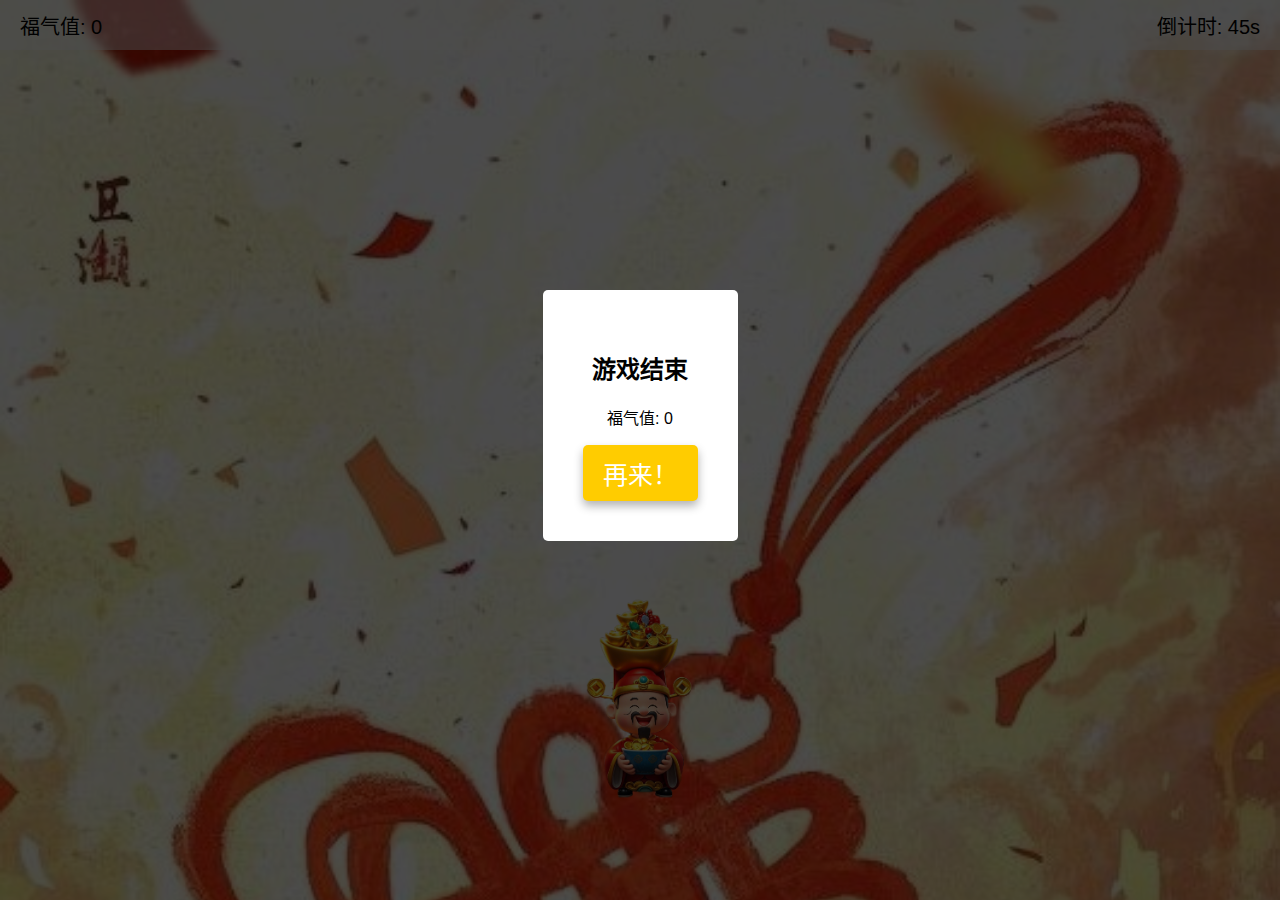
==== game.html @ c6620611 "Add files via upload" ====
<!DOCTYPE html>
<html lang="zh-CN">
<head>
    <meta charset="UTF-8">
    <meta name="viewport" content="width=device-width, initial-scale=1.0">
    <title>接福游戏</title>
    <link rel="stylesheet" href="game.css">
</head>
<body>
    <div id="game-container">
        <div id="top-bar">
            <div id="score">福气值: 0</div>
            <div id="timer">倒计时: 45s</div>
        </div>
        <div id="game-area">
            <div id="player" class="player"></div>
        </div>
    </div>
    <div id="modal" class="modal">
        <div class="modal-content">
            <h2>游戏结束</h2>
            <p id="final-score">福气值: 0</p>
            <button id="retry-btn" class="retry-btn">再来！</button>
        </div>
    </div>
    <audio id="background-music" src="music/background_music.mp3" loop></audio>
    <audio id="button-sound" src="music/button.mp3"></audio>
    <audio id="bomb-sound" src="music/bomb.mp3"></audio>
    <audio id="music1" src="music/music1.mp3"></audio>
    <audio id="music2" src="music/music2.mp3"></audio>
    <audio id="music3" src="music/music3.mp3"></audio>
    <audio id="music4" src="music/music4.mp3"></audio>
    <script src="game.js"></script>
</body>
</html>
---- game.css ----
body, html {
    margin: 0;
    padding: 0;
    overflow: hidden;
    font-family: Arial, sans-serif;
}

#welcome-container {
    position: relative;
    width: 100vw;
    height: 100vh;
    display: flex;
    justify-content: center;
    align-items: center;
}

.welcome-background {
    width: 100%;
    height: 100%;
    object-fit: cover;
}

.start-game-btn {
    position: absolute;
    bottom: 20%;
    background-color: #ff4500; /* 喜庆红色 */
    color: #fff;
    border: none;
    padding: 15px 30px;
    font-size: 20px;
    cursor: pointer;
    border-radius: 50%; /* 无棱角圆形 */
    box-shadow: 0 5px 10px rgba(0, 0, 0, 0.3); /* 立体感 */
}

#game-container {
    position: relative;
    width: 100vw;
    height: 100vh;
    background-image: url('image/game_background.jpeg');
    background-size: cover;
    overflow: hidden;
}

#top-bar {
    position: absolute;
    top: 0;
    width: 100%;
    height: 50px;
    background-color: rgba(255, 255, 255, 0.5);
    display: flex;
    justify-content: space-between;
    align-items: center;
    padding: 0 20px;
    box-sizing: border-box;
}

#score, #timer {
    font-size: 20px;
}

#game-area {
    position: absolute;
    top: 50px;
    bottom: 100px;
    width: 100%;
    overflow: hidden;
}

.player {
    position: absolute;
    bottom: 0; /* 确保玩家角色在屏幕底部 */
    left: 50%;
    transform: translateX(-50%);
    width: 120px;
    height: 203px;
    background-image: url('image/user.png');
    background-size: cover;
}

.falling-item {
    position: absolute;
    top: 0;
    width: 50px;
    height: 50px;
    background-size: cover;
}

.modal {
    display: flex; /* 确保 modal 使用 flex 布局 */
    justify-content: center; /* 水平居中 */
    align-items: center; /* 垂直居中 */
    position: fixed;
    top: 0;
    left: 0;
    width: 100%;
    height: 100%;
    background-color: rgba(0, 0, 0, 0.7);
}

.modal-content {
    margin: auto; /* 确保 modal-content 在 modal 中居中 */
    background-color: #fff;
    padding: 40px;
    border-radius: 5px;
    text-align: center;
    margin-top: 290px
}

.retry-btn {
    background-color: #ffcc00;
    color: #fff;
    border: none;
    padding: 10px 20px;
    font-size: 25px;
    cursor: pointer;
    border-radius: 5px;
    box-shadow: 0 5px 10px rgba(0, 0, 0, 0.3);
}
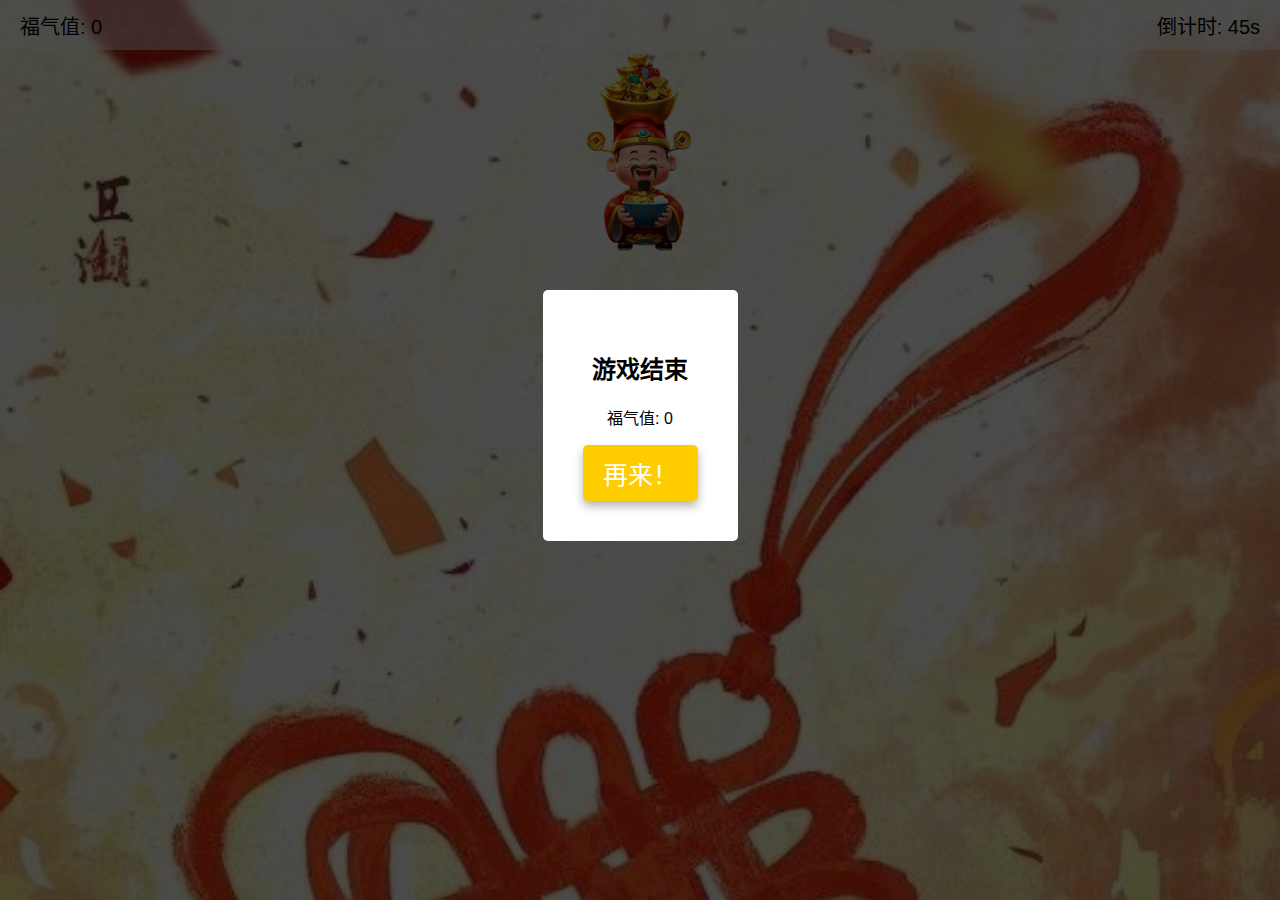
==== commit b5c8af0f: "Add files via upload" ====
--- a/game.html
+++ b/game.html
@@ -14,6 +14,10 @@
         </div>
         <div id="game-area">
             <div id="player" class="player"></div>
+            <div id="mobile-controls">
+                <!-- 删除: <img id="left-control" src="image/L.png" alt="Left Control" class="control"> -->
+                <!-- 删除: <img id="right-control" src="image/R.png" alt="Right Control" class="control"> -->
+            </div>
         </div>
     </div>
     <div id="modal" class="modal">
@@ -32,4 +36,5 @@
     <audio id="music4" src="music/music4.mp3"></audio>
     <script src="game.js"></script>
 </body>
-</html>+</html>
+
--- a/game.css
+++ b/game.css
@@ -60,7 +60,7 @@
 }
 
 #game-area {
-    position: absolute;
+    position: absolute; /* 确保只定义一次 position 属性 */
     top: 50px;
     bottom: 100px;
     width: 100%;
@@ -68,9 +68,9 @@
 }
 
 .player {
-    position: absolute;
-    bottom: 0; /* 确保玩家角色在屏幕底部 */
-    left: 50%;
+    position: fixed;
+   /* bottom: 0;   确保玩家角色在屏幕底部
+    left: 50%; */
     transform: translateX(-50%);
     width: 120px;
     height: 203px;
@@ -116,4 +116,29 @@
     cursor: pointer;
     border-radius: 5px;
     box-shadow: 0 5px 10px rgba(0, 0, 0, 0.3);
-}+}
+
+#mobile-controls {
+    position: absolute;
+    bottom: 20px; /* 距离底部20px */
+    width: 100%;
+    text-align: center;
+}
+
+.control {
+    width: 50px;
+    height: 50px;
+    margin: 0 20px; /* 控制按钮之间的间距 */
+}
+
+#left-control {
+    position: fixed;
+    left: -5px; /* 距离左边20px */
+    bottom: 80px; /* 距离底部20px */
+}
+
+#right-control {
+    position: fixed;
+    right: -5px; /* 距离右边20px */
+    bottom: 80px; /* 距离底部20px */
+}
